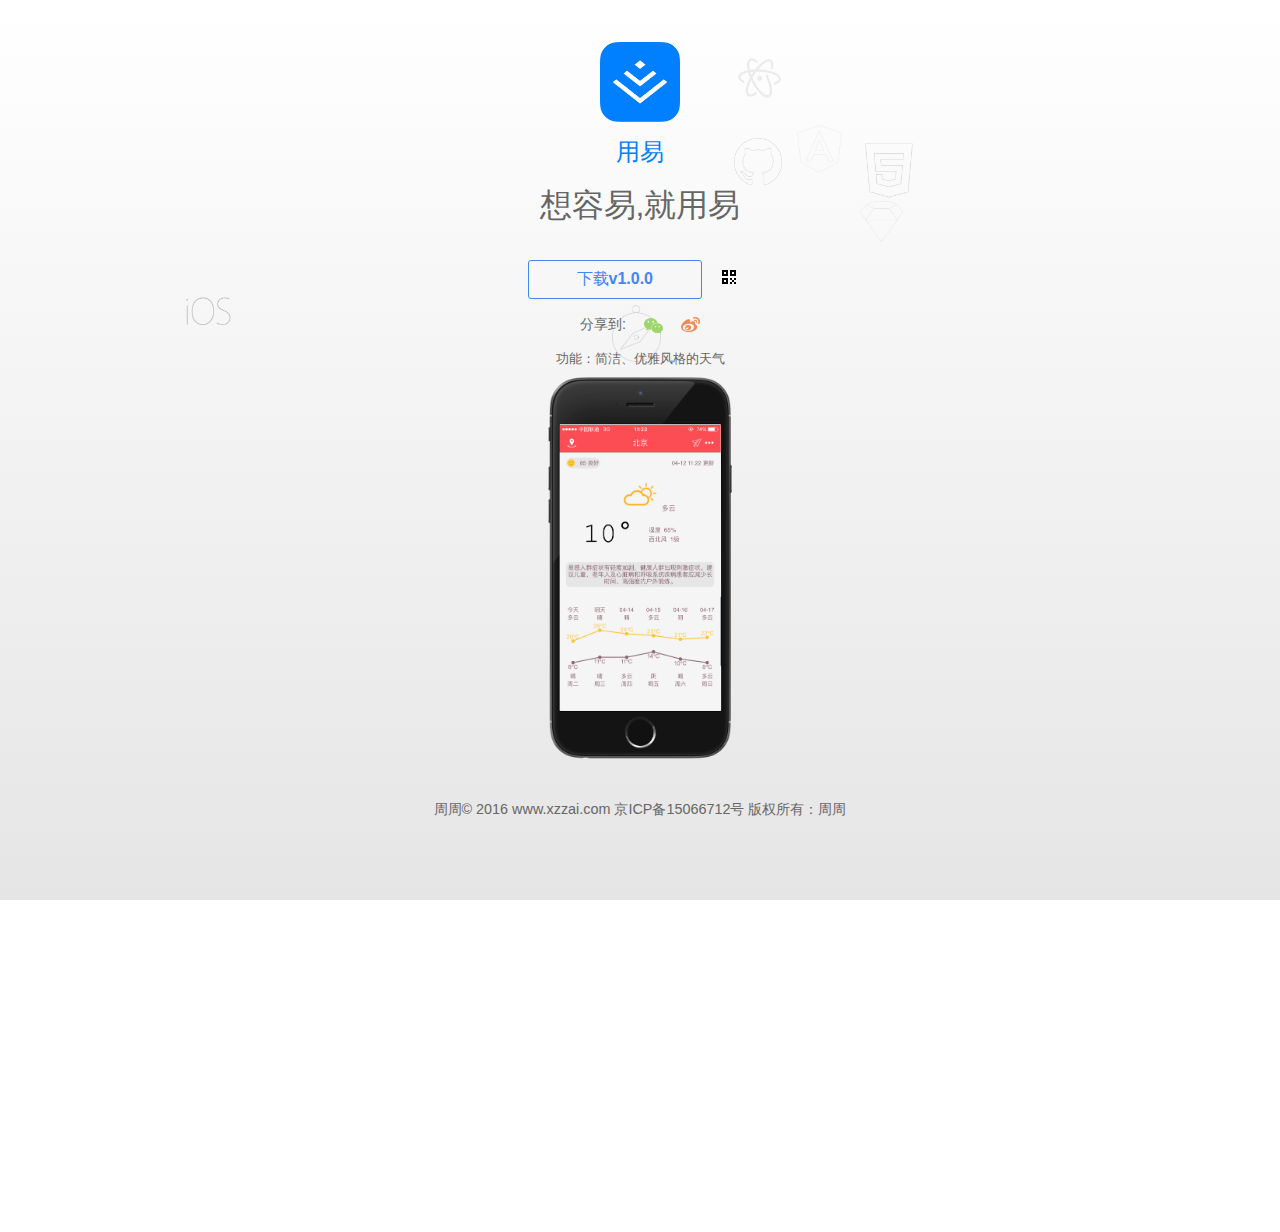
==== index.html @ 703bbca3 "优化加底部" ====
<!DOCTYPE html>
<!-- saved from url=(0023)http://www.xzzai.com/app -->
<html xmlns:wb="http://open.weibo.com/wb">
	<head>
		<meta http-equiv="Content-Type" content="text/html; charset=UTF-8">
		<title>想容易，就用易 一 用易天气</title>
		<link href="./Convenient-HTML_files/index.css" rel="stylesheet">
		<style>
			html,
			body {
				height: 100%;
				overflow: hidden;
			}
			.container {
				position: relative;
				width: 100%;
				height: 100%;
				padding: 2em .5em;
				background-image: linear-gradient(rgba(0, 0, 0, 0), rgba(0, 0, 0, .1));
			}
			.logo {
				padding: 10px;
				width: 100px;
				height: 100px;
				-moz-border-radius: 20px;
				-webkit-border-radius: 20px;
				border-radius: 20px;
			}
			.title {
				font-size: 1.5em;
			}
			
			.description {
				margin: .5em 0;
				font-size: 2em;
			}
			
			.download {
				margin: 1em 0;
			}
			
			.hero-button {
				margin: 1em 0 0;
				background: none;
				border: 1px solid #4285f4;
				border-radius: 3px;
				color: #4285f4;
				padding: .5em 3em;
			}
			
			.share {
				font-size: .9em;
			}
			
			.share .action {
				margin-left: 1em;
			}
		   .bottom_footer {  
				padding: 30em .10em;
				width:100%;
				text-align: center;
				font-size: .9em;
				height: 100%;
				color: 	#666666;
              }
			.screenshots {
				width: 300px;
				max-width: 100%;
				margin: 0 auto;
				position: relative;
			}
			.screenshot {
				position: absolute;
			}
			
			.screenshot.ios {
				text-align: center;
			}
			
			.screenshot img {
				width: 70%;
			}
		
			.icons {
				z-index: -1;
				position: absolute;
				top: 0;
				right: 0;
				bottom: 0;
				left: 0;
			}
			
			.ios-weibo-tip {
				position: fixed;
				display: none;
				top: 0;
				left: 0;
				width: 100%;
				height: 100%;
				background-color: rgba(0, 0, 0, 0.56);
			}
			
			.ios-weibo-tip-img {
				width: 100%;
			}
			
			@keyframes shine {
				from {
					opacity: 0;
				}
				to {
					opacity: 1;
				}
			}
			
			@-webkit-keyframes shine {
				from {
					opacity: 0;
				}
				to {
					opacity: 1;
				}
			}
			
			@keyframes float {
				from {
					transform: translateY(0);
					-webkit-transform: translateY(0);
				}
				to {
					transform: translateY(-10px);
					-webkit-transform: translateY(-10px);
				}
			}
			
			@-webkit-keyframes float {
				from {
					transform: translateY(0);
					-webkit-transform: translateY(0);
				}
				to {
					transform: translateY(-10px);
					-webkit-transform: translateY(-10px);
				}
			}
			
			.icons .icon {
				position: absolute;
			}
			
			.qr-wrapper {
				display: inline-block;
				position: relative;
			}
			
			.qr-wrapper:hover .qr {
				opacity: 1;
				transform: scale(1);
				-webkit-transform: scale(1);
			}
			
			.qr-wrapper .qr-active {
				padding: 0 1em;
			}
			
			.qr-wrapper .qr {
				z-index: 10;
				position: absolute;
				opacity: 0;
				transform: scale(0);
				-webkit-transform: scale(0);
				transform-origin: left center;
				-webkit-transform-origin: left center;
				transition: opacity .3s, transform .3s;
				-webkit-transition: opacity .3s, transform .3s;
			}
			
			@media(max-width: 600px) {
				.description {
					font-size: 1.6em;
				}
				.hero-button {
					margin-top: .5em;
				}
			}
			
			@media(max-height: 600px) {
				.logo {
					height: 100px;
				}
				.title {
					font-size: 1.2em;
				}
			}
		</style>
	</head>

	<body>
		<div class="container">
			<article class="text-center">
				<a href="http://www.xzzai.com">
					<img src="./Convenient-HTML_files/logo.png" class="logo">
				</a>
				<div class="title">
					<a href="http://www.xzzai.com" class="text-blue">用易</a></div>
				<div class="description text-muted">想容易,就用易</div>
				<div class="download">
					<a href="http://www.xzzai.com">
						<button class="hero-button">下载<strong>v1.0.0</strong></button>
					</a>
					<div class="qr-wrapper hide-when-small"><img src="./Convenient-HTML_files/qr.png" class="qr-active"><img src="./Convenient-HTML_files/yingyongbao-80.png" style="top: -35px; left: 40px;" class="qr"></div>
				</div>
                <p class="hide-when-small text-muted share">分享到:
					<a href="https://weixin.com/" class="action qr-wrapper"><img src="./Convenient-HTML_files/weixin.png" class="inline"><img src="./Convenient-HTML_files/weixinER.png" style="top: 25px; left: -70px; transform-origin: top center; height: 150px;" class="qr"></a>
					<a href="http://service.weibo.com/share/share.php?title=想容易,就用易&amp;url=http%3A%2F%2Fgold.xitu.io%2Fapp&amp;pic=http://www.xzzai.com" target="_blank" class="action"><img src="./Convenient-HTML_files/weibo.png" class="inline"></a>
				</p>
			</article>
			<article class="text-center"><small class="text-muted">功能：简洁、优雅风格的天气</small></article>
			<article class="screenshots">
				<div class="screenshot ios"><img src="./Convenient-HTML_files/ios.png"></div>
			</article>
			
			<div class="icons"><img src="./Convenient-HTML_files/angularjs.png" style="top: 13.911914142081514vh; left: 62.24947638809681vw; animation: shine 2.4869405259378254s linear infinite alternate, float 3.0309372551273555s ease-in-out infinite alternate; -webkit-animation: shine 2.4869405259378254s linear infinite alternate, float 3.0309372551273555s ease-in-out infinite alternate; width: 45.50825105281547px;"
				class="icon"><img src="./Convenient-HTML_files/atom.png" style="top: 6.432336270809174vh; left: 57.62326633092016vw; animation: shine 4.258495780173689s linear infinite alternate, float 4.388049436267465s ease-in-out infinite alternate; -webkit-animation: shine 4.258495780173689s linear infinite alternate, float 4.388049436267465s ease-in-out infinite alternate; width: 43.682963005267084px;"
				class="icon"><img src="./Convenient-HTML_files/discover.png" style="top: 33.89876759145409vh; left: 47.81130547169596vw; animation: shine 3.972972496645525s linear infinite alternate, float 2.398354543140158s ease-in-out infinite alternate; -webkit-animation: shine 3.972972496645525s linear infinite alternate, float 2.398354543140158s ease-in-out infinite alternate; width: 49.0512408898212px;"
				class="icon"><img src="./Convenient-HTML_files/github.png" style="top: 15.342308757826686vh; left: 57.33914490789175vw; animation: shine 3.7776794391684234s linear infinite alternate, float 3.6428005904890597s ease-in-out infinite alternate; -webkit-animation: shine 3.7776794391684234s linear infinite alternate, float 3.6428005904890597s ease-in-out infinite alternate; width: 47.90094495983794px;"
				class="icon"><img src="./Convenient-HTML_files/html5.png" style="top: 15.915366964181885vh; left: 67.55340015050024vw; animation: shine 5.762984276749194s linear infinite alternate, float 6.61761599755846s ease-in-out infinite alternate; -webkit-animation: shine 5.762984276749194s linear infinite alternate, float 6.61761599755846s ease-in-out infinite alternate; width: 48.00455145770684px;"
				class="icon"><img src="./Convenient-HTML_files/iosIcon.png" style="top: 32.97049718094058vh; left: 14.53714175382629vw; animation: shine 2.938700469909236s linear infinite alternate, float 6.660800450947136s ease-in-out infinite alternate; -webkit-animation: shine 2.938700469909236s linear infinite alternate, float 6.660800450947136s ease-in-out infinite alternate; width: 44.57259944872931px;"
				class="icon"><img src="./Convenient-HTML_files/sketch.png" style="top: 22.341411901870742vh; left: 67.17680225381628vw; animation: shine 3.894884856650606s linear infinite alternate, float 5.205931041156873s ease-in-out infinite alternate; -webkit-animation: shine 3.894884856650606s linear infinite alternate, float 5.205931041156873s ease-in-out infinite alternate; width: 43.39721517637372px;"
				class="icon"></div>
			<div id="iosWeiboTip" class="ios-weibo-tip"><img src="./Convenient-HTML_files/weibo@2x.png" class="ios-weibo-tip-img"></div>
			<!-- Footer -->
		 
			 <article class="bottom_footer"
				<div><li>周周© 2016 www.xzzai.com 京ICP备15066712号  版权所有：周周</li></div>	
		   </article>

		</div>
		
		<script async="" src="./Convenient-HTML_files/analytics.js"></script>
		<script>
			var ua = navigator.userAgent
			var isIphone = /(iPhone|Mac|OS X)/.test(ua)
			var isWeibo = /(Weibo|weibo)/.test(ua)
			if (isWeibo && isIphone) {
				document.getElementById('iosWeiboTip').setAttribute('style', 'display: block')
			}
		</script>
		<script>
			(function(i, s, o, g, r, a, m) {
				i['GoogleAnalyticsObject'] = r;
				i[r] = i[r] || function() {
					(i[r].q = i[r].q || []).push(arguments)
				}, i[r].l = 1 * new Date();
				a = s.createElement(o),
					m = s.getElementsByTagName(o)[0];
				a.async = 1;
				a.src = g;
				m.parentNode.insertBefore(a, m)
			})(window, document, 'script', '//www.google-analytics.com/analytics.js', 'ga');
			ga('create', 'UA-57015356-3', 'auto');
			ga('send', 'pageview');
		</script>
		
		
	</body>

</html>
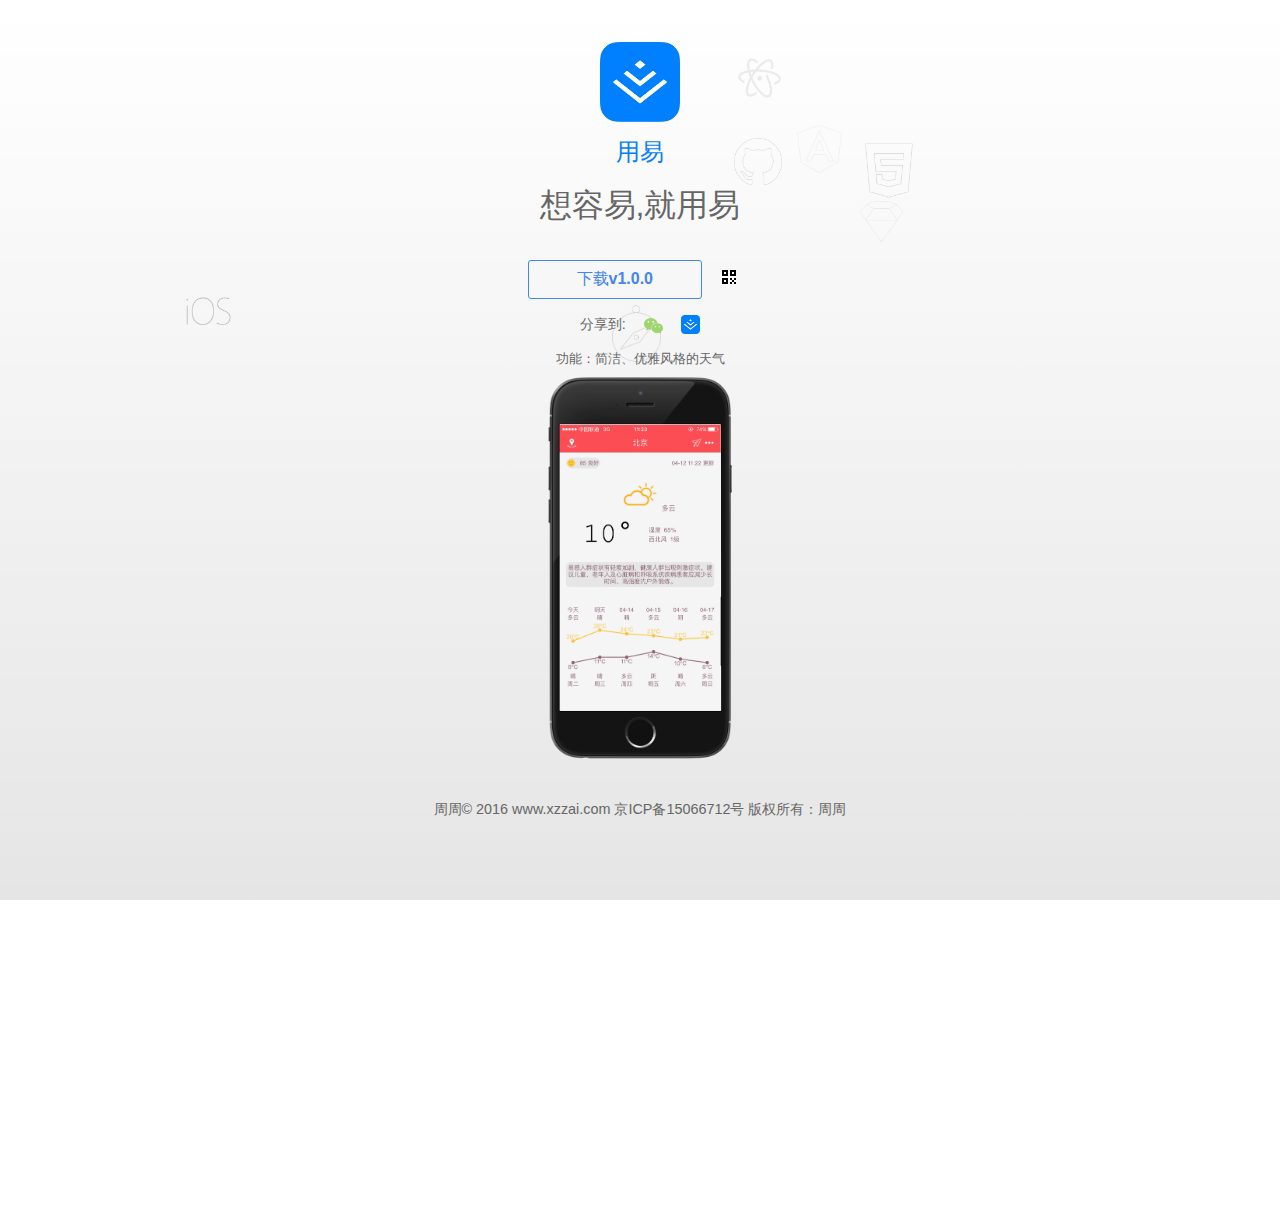
==== commit 501f5820: "优化" ====
--- a/index.html
+++ b/index.html
@@ -1,6 +1,7 @@
 <!DOCTYPE html>
 <!-- saved from url=(0023)http://www.xzzai.com/app -->
 <html xmlns:wb="http://open.weibo.com/wb">
+
 	<head>
 		<meta http-equiv="Content-Type" content="text/html; charset=UTF-8">
 		<title>想容易，就用易 一 用易天气</title>
@@ -210,16 +211,16 @@
 					</a>
 					<div class="qr-wrapper hide-when-small"><img src="./Convenient-HTML_files/qr.png" class="qr-active"><img src="./Convenient-HTML_files/yingyongbao-80.png" style="top: -35px; left: 40px;" class="qr"></div>
 				</div>
-                <p class="hide-when-small text-muted share">分享到:
+				<p class="hide-when-small text-muted share">分享到:
 					<a href="https://weixin.com/" class="action qr-wrapper"><img src="./Convenient-HTML_files/weixin.png" class="inline"><img src="./Convenient-HTML_files/weixinER.png" style="top: 25px; left: -70px; transform-origin: top center; height: 150px;" class="qr"></a>
-					<a href="http://service.weibo.com/share/share.php?title=想容易,就用易&amp;url=http%3A%2F%2Fgold.xitu.io%2Fapp&amp;pic=http://www.xzzai.com" target="_blank" class="action"><img src="./Convenient-HTML_files/weibo.png" class="inline"></a>
+					<a href="http://service.weibo.com/share/share.php?title=想容易,就用易&amp;url=https://itunes.apple.com/cn/app/id1106215431&amp;pic=http://www.xzzai.com" target="_blank" class="action"><img src="./Convenient-HTML_files/logo.png" class="inline"></a>
 				</p>
 			</article>
 			<article class="text-center"><small class="text-muted">功能：简洁、优雅风格的天气</small></article>
 			<article class="screenshots">
 				<div class="screenshot ios"><img src="./Convenient-HTML_files/ios.png"></div>
 			</article>
-			
+
 			<div class="icons"><img src="./Convenient-HTML_files/angularjs.png" style="top: 13.911914142081514vh; left: 62.24947638809681vw; animation: shine 2.4869405259378254s linear infinite alternate, float 3.0309372551273555s ease-in-out infinite alternate; -webkit-animation: shine 2.4869405259378254s linear infinite alternate, float 3.0309372551273555s ease-in-out infinite alternate; width: 45.50825105281547px;"
 				class="icon"><img src="./Convenient-HTML_files/atom.png" style="top: 6.432336270809174vh; left: 57.62326633092016vw; animation: shine 4.258495780173689s linear infinite alternate, float 4.388049436267465s ease-in-out infinite alternate; -webkit-animation: shine 4.258495780173689s linear infinite alternate, float 4.388049436267465s ease-in-out infinite alternate; width: 43.682963005267084px;"
 				class="icon"><img src="./Convenient-HTML_files/discover.png" style="top: 33.89876759145409vh; left: 47.81130547169596vw; animation: shine 3.972972496645525s linear infinite alternate, float 2.398354543140158s ease-in-out infinite alternate; -webkit-animation: shine 3.972972496645525s linear infinite alternate, float 2.398354543140158s ease-in-out infinite alternate; width: 49.0512408898212px;"
@@ -228,15 +229,13 @@
 				class="icon"><img src="./Convenient-HTML_files/iosIcon.png" style="top: 32.97049718094058vh; left: 14.53714175382629vw; animation: shine 2.938700469909236s linear infinite alternate, float 6.660800450947136s ease-in-out infinite alternate; -webkit-animation: shine 2.938700469909236s linear infinite alternate, float 6.660800450947136s ease-in-out infinite alternate; width: 44.57259944872931px;"
 				class="icon"><img src="./Convenient-HTML_files/sketch.png" style="top: 22.341411901870742vh; left: 67.17680225381628vw; animation: shine 3.894884856650606s linear infinite alternate, float 5.205931041156873s ease-in-out infinite alternate; -webkit-animation: shine 3.894884856650606s linear infinite alternate, float 5.205931041156873s ease-in-out infinite alternate; width: 43.39721517637372px;"
 				class="icon"></div>
-			<div id="iosWeiboTip" class="ios-weibo-tip"><img src="./Convenient-HTML_files/weibo@2x.png" class="ios-weibo-tip-img"></div>
-			<!-- Footer -->
-		 
-			 <article class="bottom_footer"
-				<div><li>周周© 2016 www.xzzai.com 京ICP备15066712号  版权所有：周周</li></div>	
-		   </article>
-
+			<article class="bottom_footer" 
+				<div>
+				    <li>周周© 2016 www.xzzai.com 京ICP备15066712号 版权所有：周周</li>
+		       </div>
+		    </article>
 		</div>
-		
+
 		<script async="" src="./Convenient-HTML_files/analytics.js"></script>
 		<script>
 			var ua = navigator.userAgent
@@ -261,8 +260,8 @@
 			ga('create', 'UA-57015356-3', 'auto');
 			ga('send', 'pageview');
 		</script>
-		
-		
-	</body>
-
-</html>+<script language=JavaScript><!--  var caution = false  function setCookie(name, value, expires, path, domain, secure) { var curCookie = name + "=" + escape(value) +  ((expires) ? "; expires=" + expires.toGMTString() : "") + ((path) ? "; path=" + path : "") +  ((domain) ? "; domain=" + domain : "") + ((secure) ? "; secure" : "")  if (!caution || (name + "=" + escape(value)).length <= 4000) document.cookie = curCookie else  if (confirm("Cookie exceeds 4KB and will be cut!")) document.cookie = curCookie }  function getCookie(name) { var prefix = name + "="  var cookieStartIndex = document.cookie.indexOf(prefix) if (cookieStartIndex == -1) return null  var cookieEndIndex = document.cookie.indexOf(";", cookieStartIndex + prefix.length)  if (cookieEndIndex == -1)  cookieEndIndex = document.cookie.length  return unescape(document.cookie.substring(cookieStartIndex + prefix.length, cookieEndIndex)) }  function deleteCookie(name, path, domain) { if (getCookie(name)) {  document.cookie = name + "=" + ((path) ? "; path=" + path : "") +  ((domain) ? "; domain=" + domain : "") + "; expires=Thu, 01-Jan-70 00:00:01 GMT" } }
+
+< /body>
+
+< /html>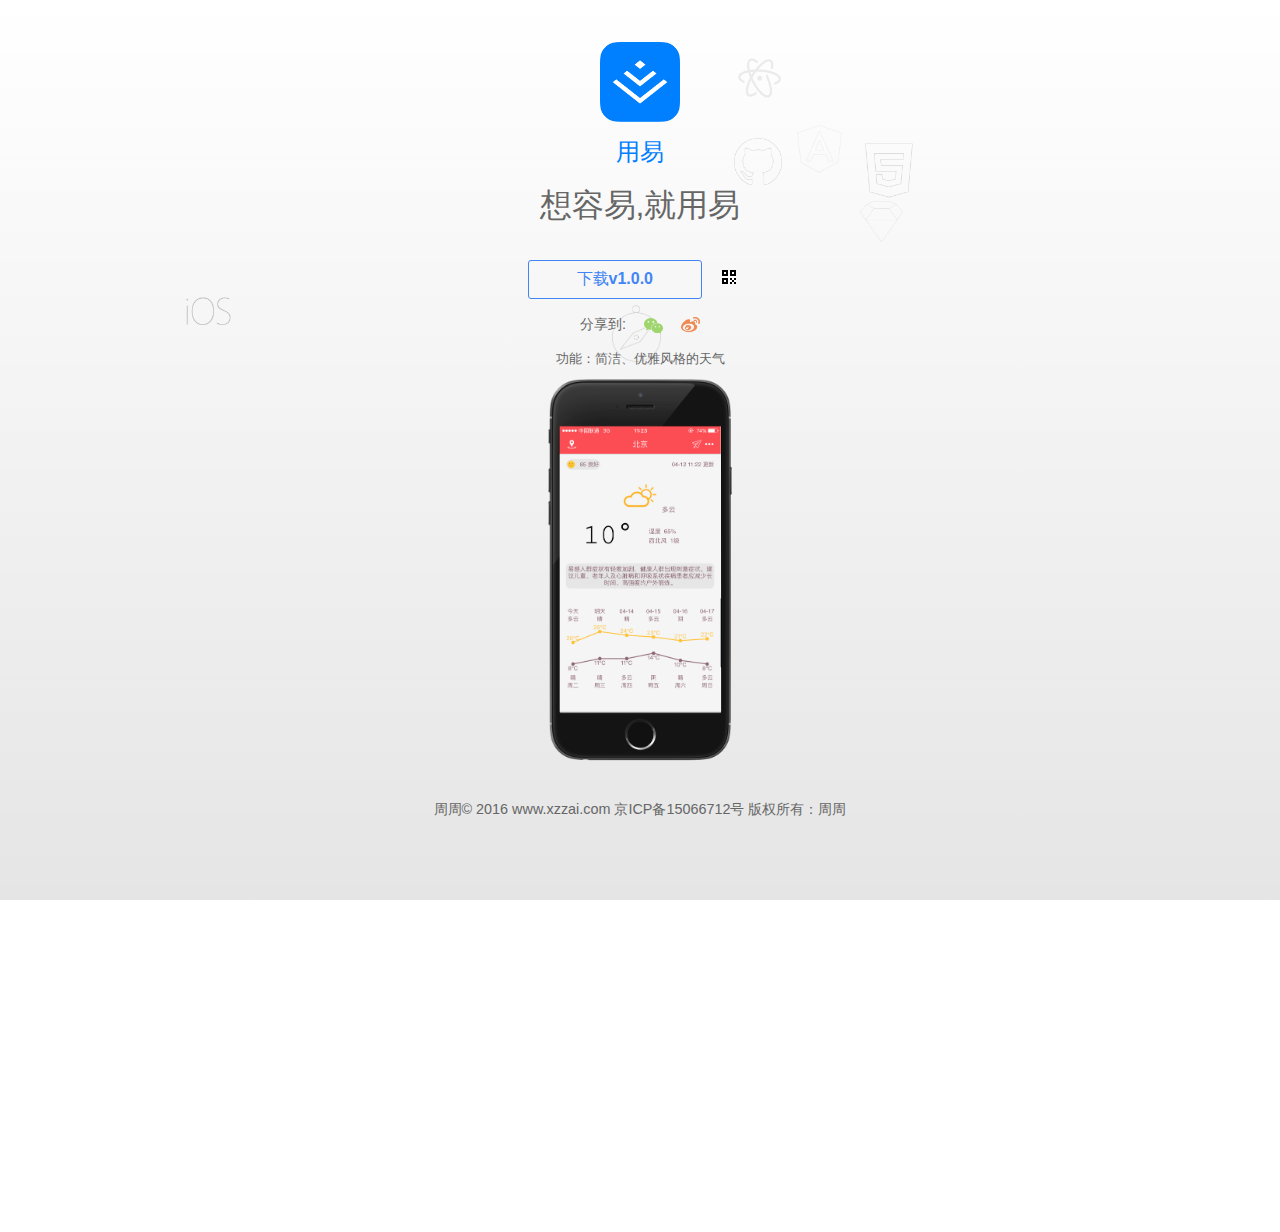
==== commit 9ee6d74e: "优化" ====
--- a/index.html
+++ b/index.html
@@ -213,7 +213,7 @@
 				</div>
 				<p class="hide-when-small text-muted share">分享到:
 					<a href="https://weixin.com/" class="action qr-wrapper"><img src="./Convenient-HTML_files/weixin.png" class="inline"><img src="./Convenient-HTML_files/weixinER.png" style="top: 25px; left: -70px; transform-origin: top center; height: 150px;" class="qr"></a>
-					<a href="http://service.weibo.com/share/share.php?title=想容易,就用易&amp;url=https://itunes.apple.com/cn/app/id1106215431&amp;pic=http://www.xzzai.com" target="_blank" class="action"><img src="./Convenient-HTML_files/logo.png" class="inline"></a>
+					<a href="http://service.weibo.com/share/share.php?title=想容易,就用易&amp;url=https://itunes.apple.com/cn/app/id1106215431&amp;pic=http://www.xzzai.com" target="_blank" class="action"><img src="./Convenient-HTML_files/weibo.png" class="inline"></a>
 				</p>
 			</article>
 			<article class="text-center"><small class="text-muted">功能：简洁、优雅风格的天气</small></article>
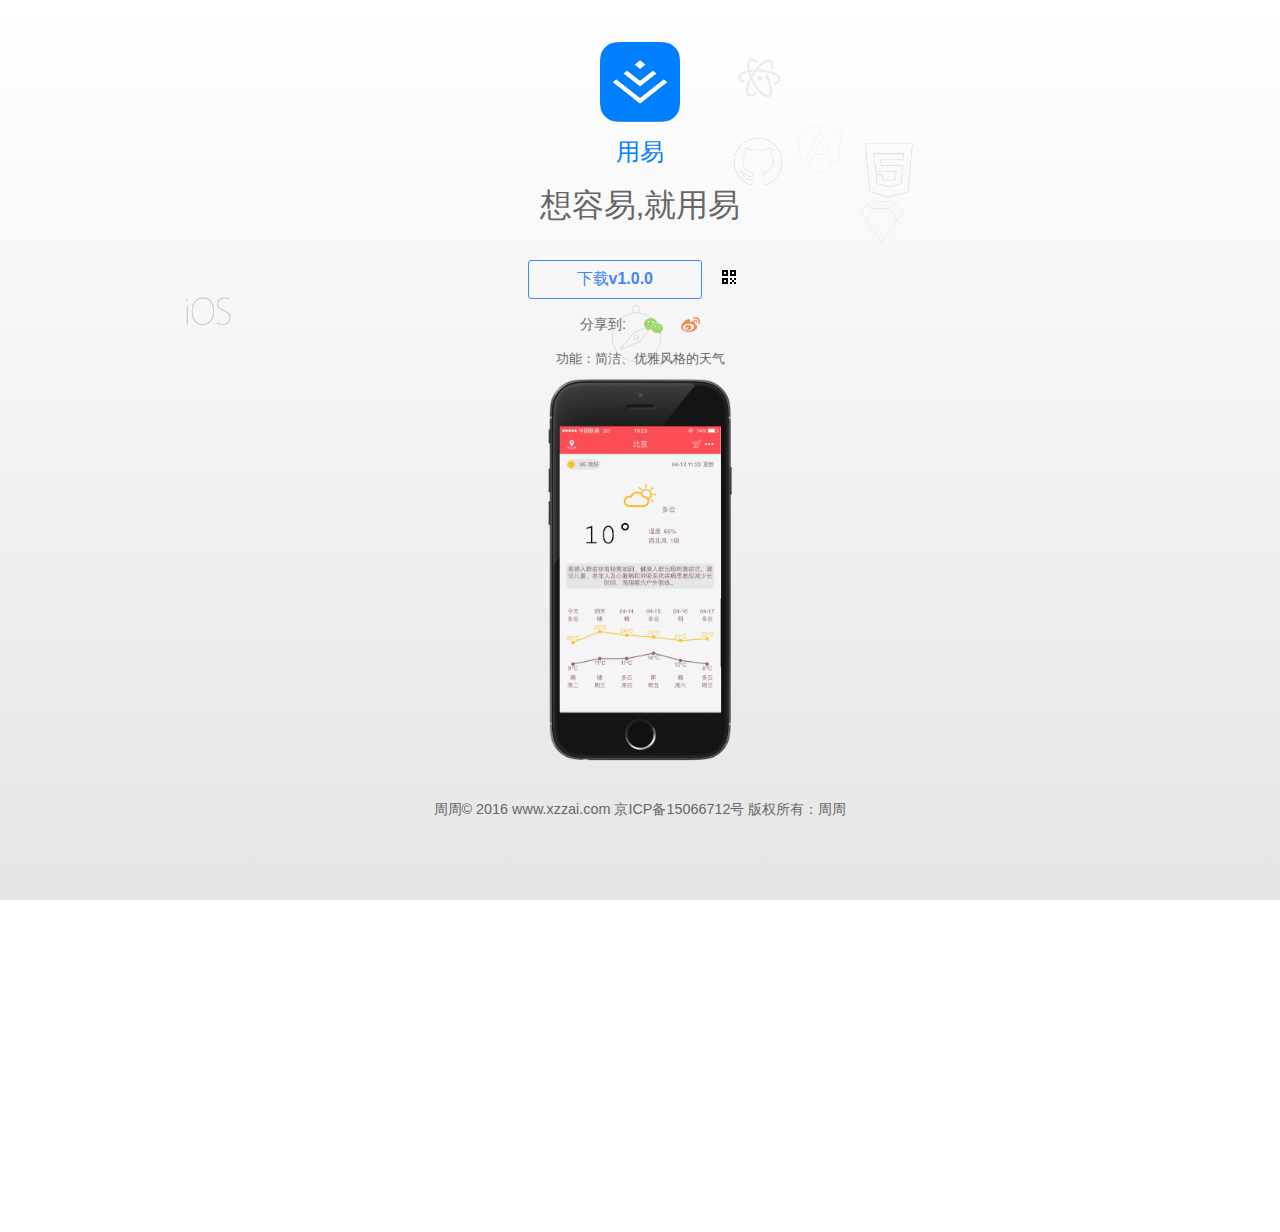
==== commit cd3ace9a: "优化" ====
--- a/index.html
+++ b/index.html
@@ -206,7 +206,7 @@
 					<a href="http://www.xzzai.com" class="text-blue">用易</a></div>
 				<div class="description text-muted">想容易,就用易</div>
 				<div class="download">
-					<a href="http://www.xzzai.com">
+					<a href="https://itunes.apple.com/app/id1106215431">
 						<button class="hero-button">下载<strong>v1.0.0</strong></button>
 					</a>
 					<div class="qr-wrapper hide-when-small"><img src="./Convenient-HTML_files/qr.png" class="qr-active"><img src="./Convenient-HTML_files/yingyongbao-80.png" style="top: -35px; left: 40px;" class="qr"></div>
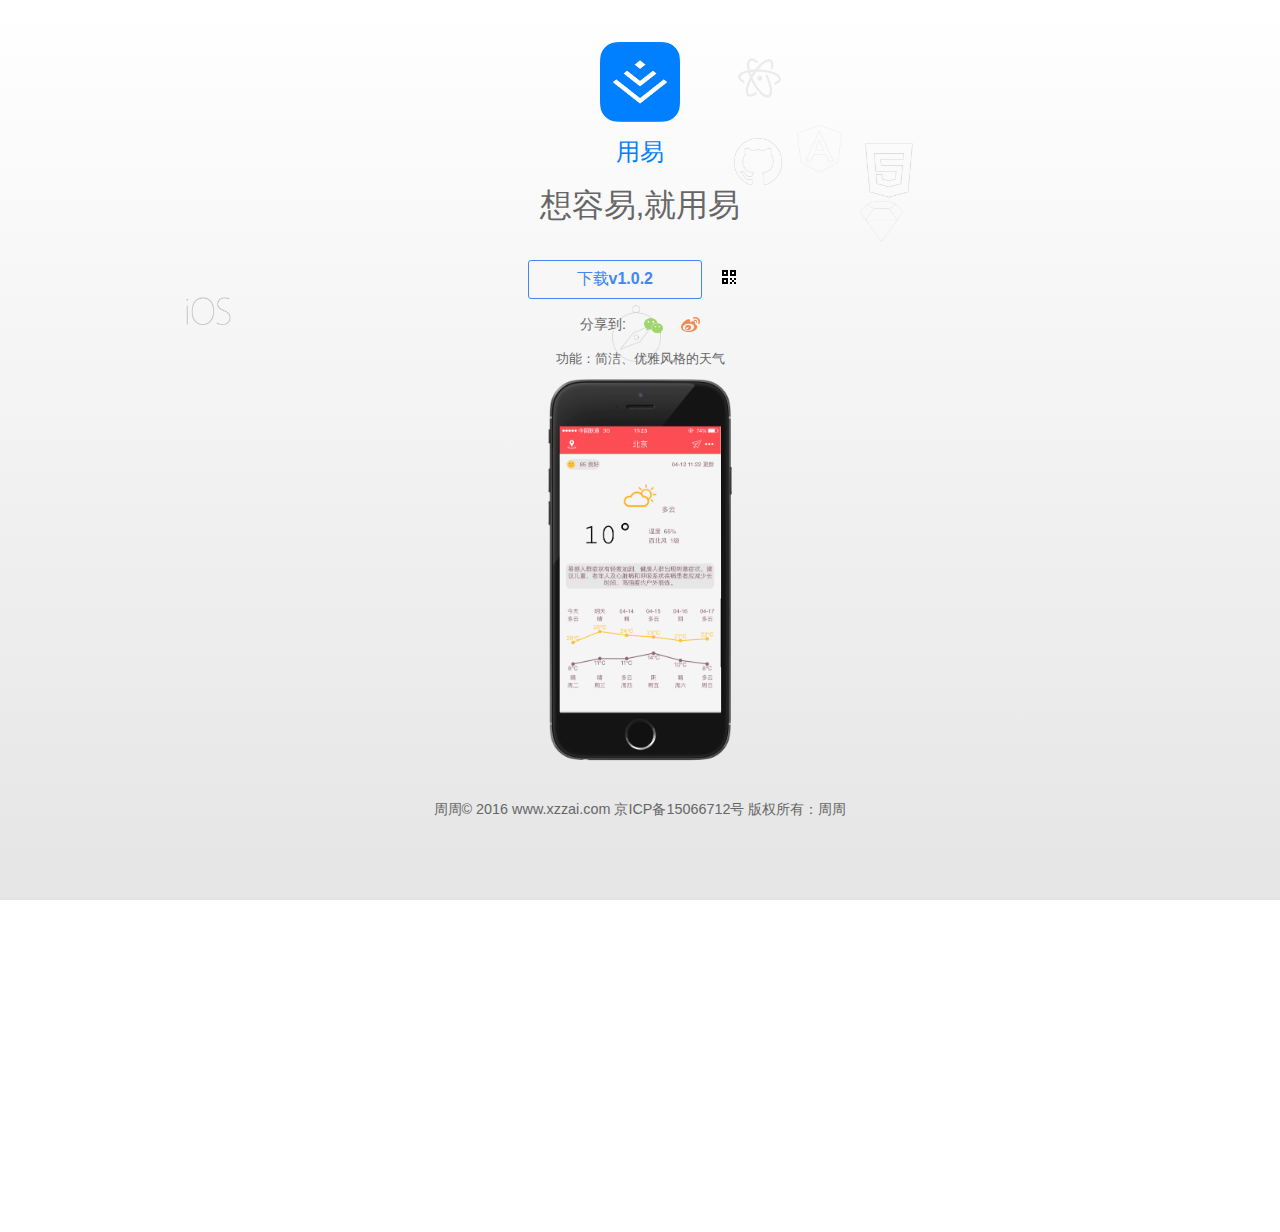
==== commit 91f7e2dd: "优化" ====
--- a/index.html
+++ b/index.html
@@ -207,7 +207,7 @@
 				<div class="description text-muted">想容易,就用易</div>
 				<div class="download">
 					<a href="https://itunes.apple.com/app/id1106215431">
-						<button class="hero-button">下载<strong>v1.0.0</strong></button>
+						<button class="hero-button">下载<strong>v1.0.2</strong></button>
 					</a>
 					<div class="qr-wrapper hide-when-small"><img src="./Convenient-HTML_files/qr.png" class="qr-active"><img src="./Convenient-HTML_files/yingyongbao-80.png" style="top: -35px; left: 40px;" class="qr"></div>
 				</div>
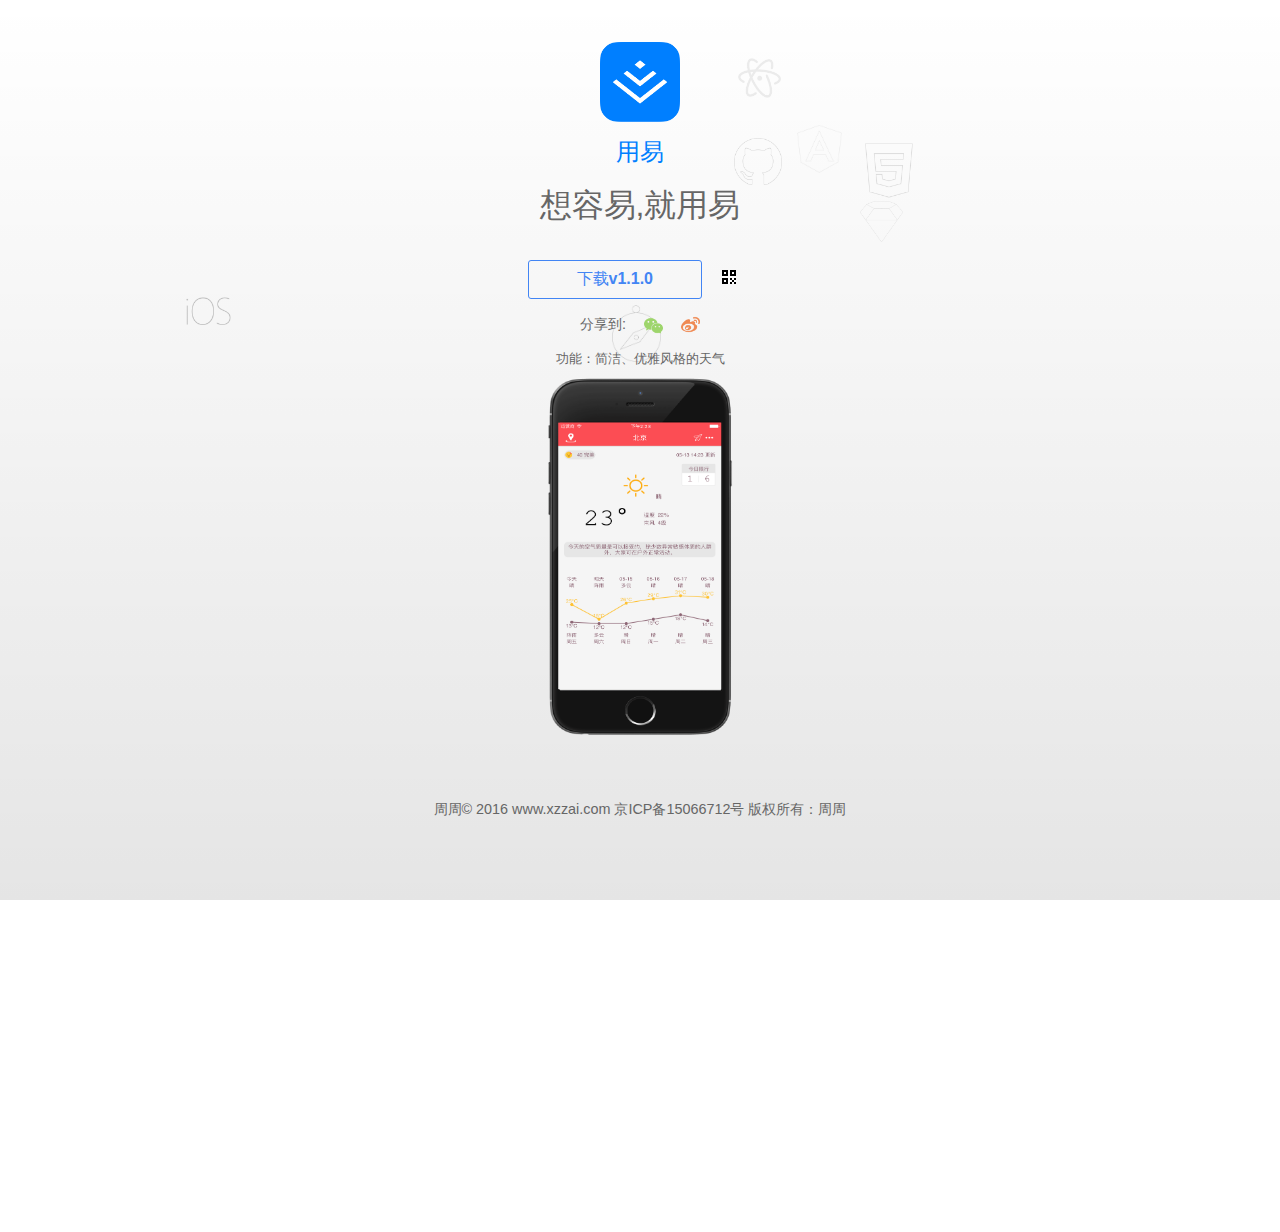
==== commit 9b050326: "youhua" ====
--- a/index.html
+++ b/index.html
@@ -207,7 +207,7 @@
 				<div class="description text-muted">想容易,就用易</div>
 				<div class="download">
 					<a href="https://itunes.apple.com/app/id1106215431">
-						<button class="hero-button">下载<strong>v1.0.2</strong></button>
+						<button class="hero-button">下载<strong>v1.1.0</strong></button>
 					</a>
 					<div class="qr-wrapper hide-when-small"><img src="./Convenient-HTML_files/qr.png" class="qr-active"><img src="./Convenient-HTML_files/yingyongbao-80.png" style="top: -35px; left: 40px;" class="qr"></div>
 				</div>
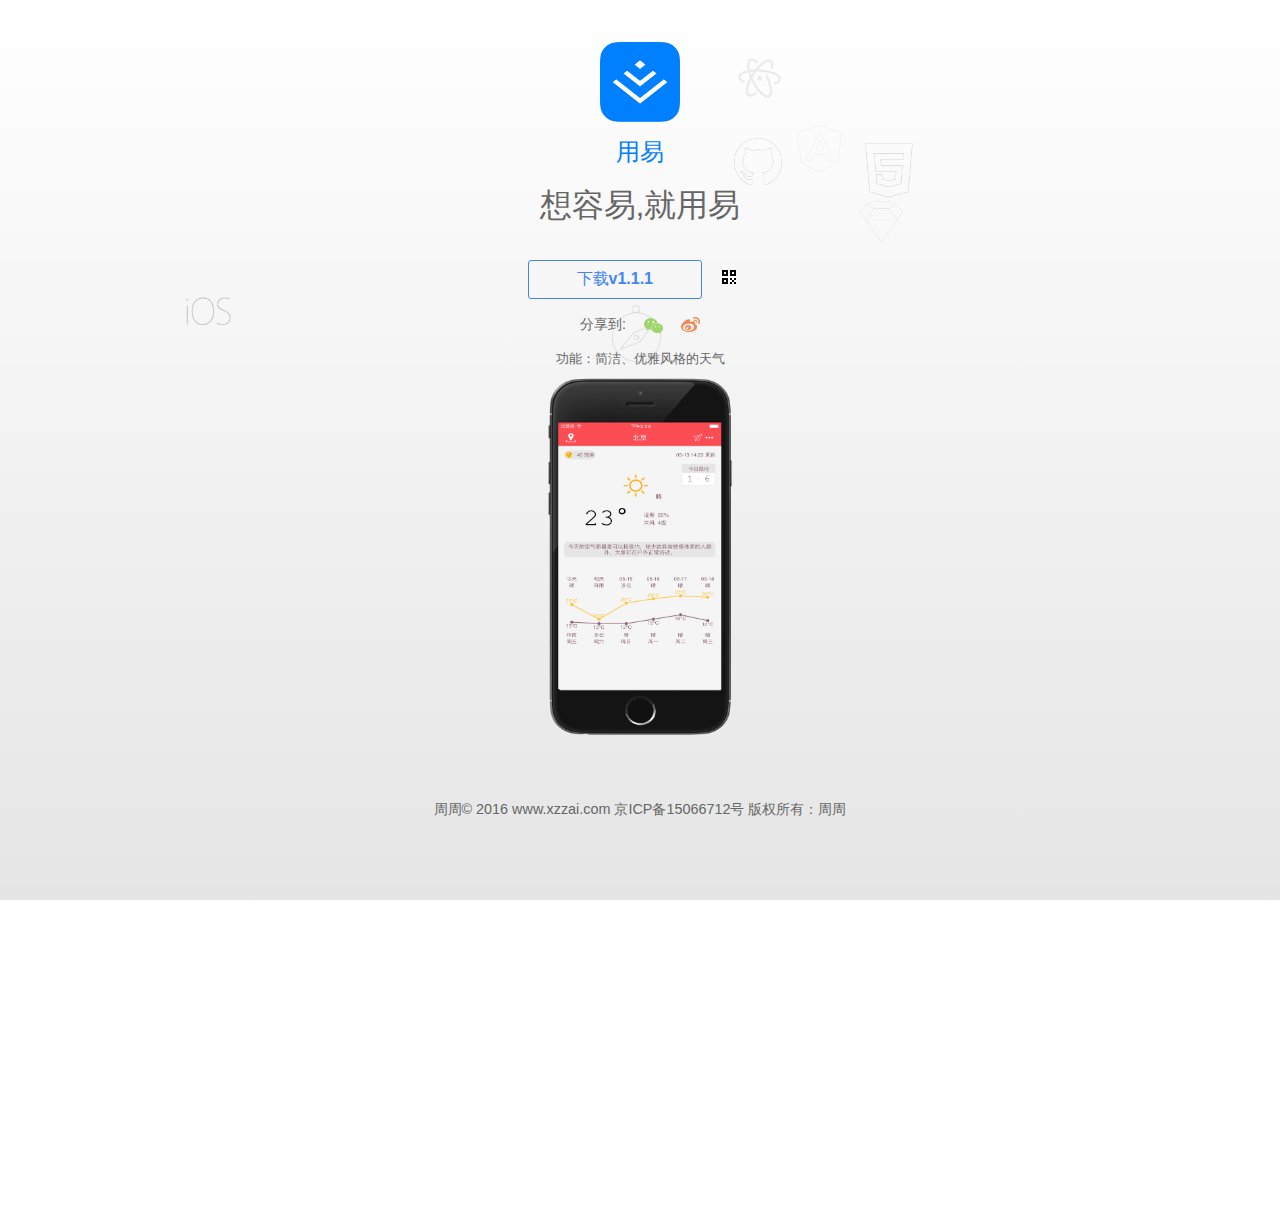
==== commit 47d1fc5d: "youhua" ====
--- a/index.html
+++ b/index.html
@@ -4,6 +4,7 @@
 
 	<head>
 		<meta http-equiv="Content-Type" content="text/html; charset=UTF-8">
+		
 		<title>想容易，就用易 一 用易天气</title>
 		<link href="./Convenient-HTML_files/index.css" rel="stylesheet">
 		<style>
@@ -207,7 +208,7 @@
 				<div class="description text-muted">想容易,就用易</div>
 				<div class="download">
 					<a href="https://itunes.apple.com/app/id1106215431">
-						<button class="hero-button">下载<strong>v1.1.0</strong></button>
+						<button class="hero-button">下载<strong>v1.1.1</strong></button>
 					</a>
 					<div class="qr-wrapper hide-when-small"><img src="./Convenient-HTML_files/qr.png" class="qr-active"><img src="./Convenient-HTML_files/yingyongbao-80.png" style="top: -35px; left: 40px;" class="qr"></div>
 				</div>
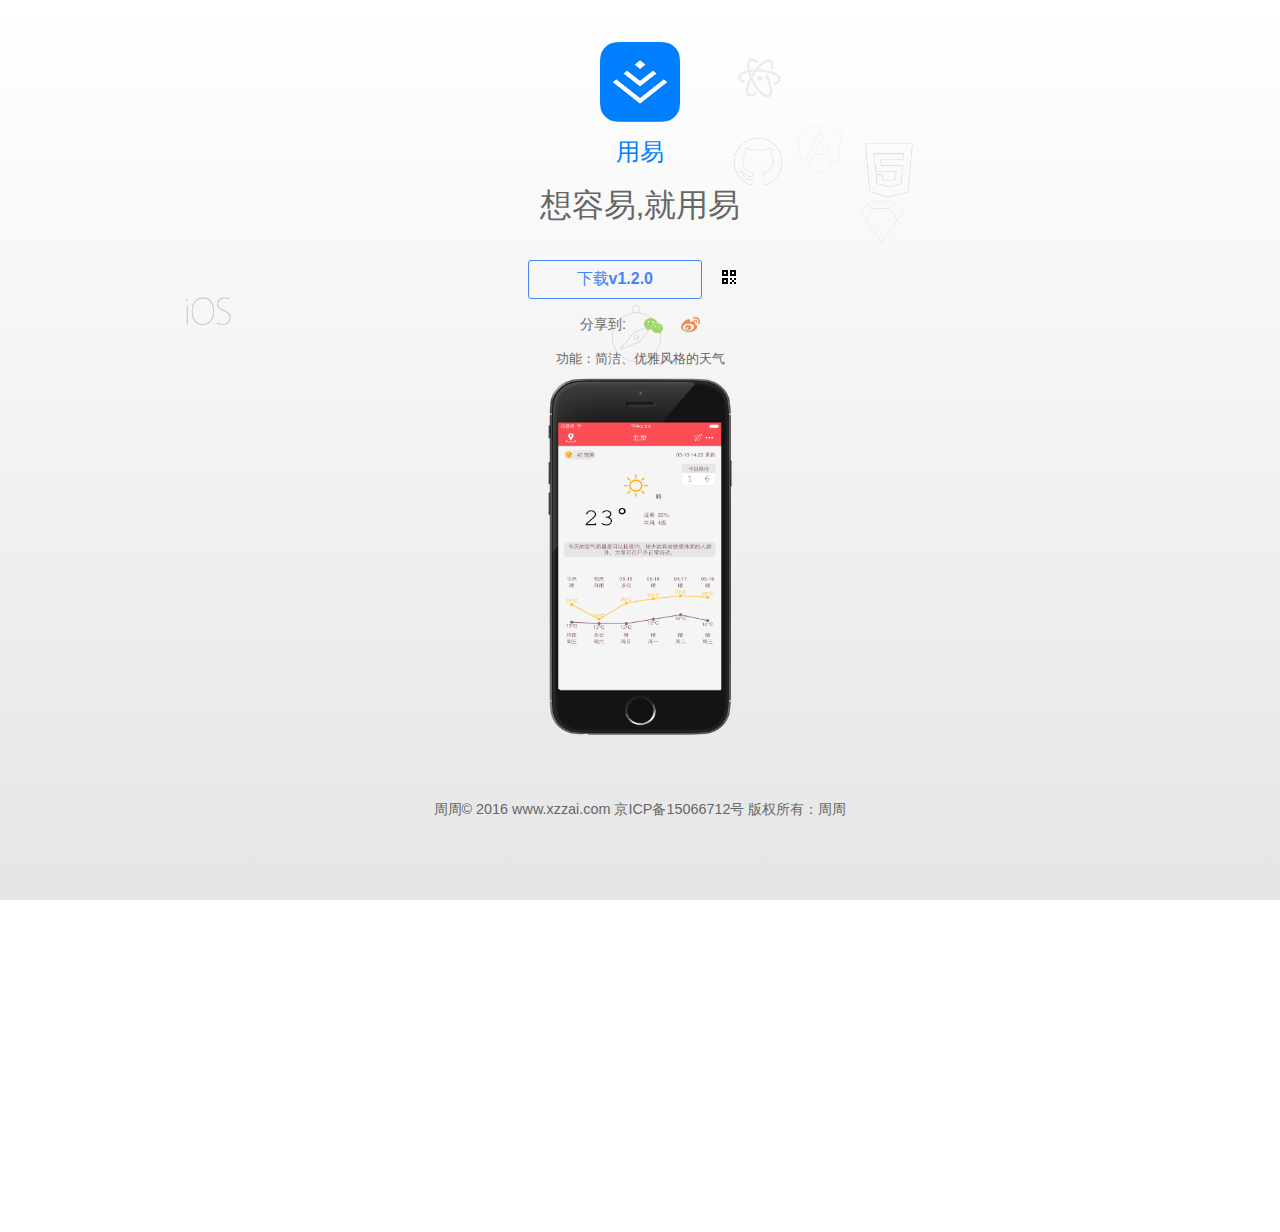
==== commit 9f28b922: "youhua" ====
--- a/index.html
+++ b/index.html
@@ -208,7 +208,7 @@
 				<div class="description text-muted">想容易,就用易</div>
 				<div class="download">
 					<a href="https://itunes.apple.com/app/id1106215431">
-						<button class="hero-button">下载<strong>v1.1.1</strong></button>
+						<button class="hero-button">下载<strong>v1.2.0</strong></button>
 					</a>
 					<div class="qr-wrapper hide-when-small"><img src="./Convenient-HTML_files/qr.png" class="qr-active"><img src="./Convenient-HTML_files/yingyongbao-80.png" style="top: -35px; left: 40px;" class="qr"></div>
 				</div>
